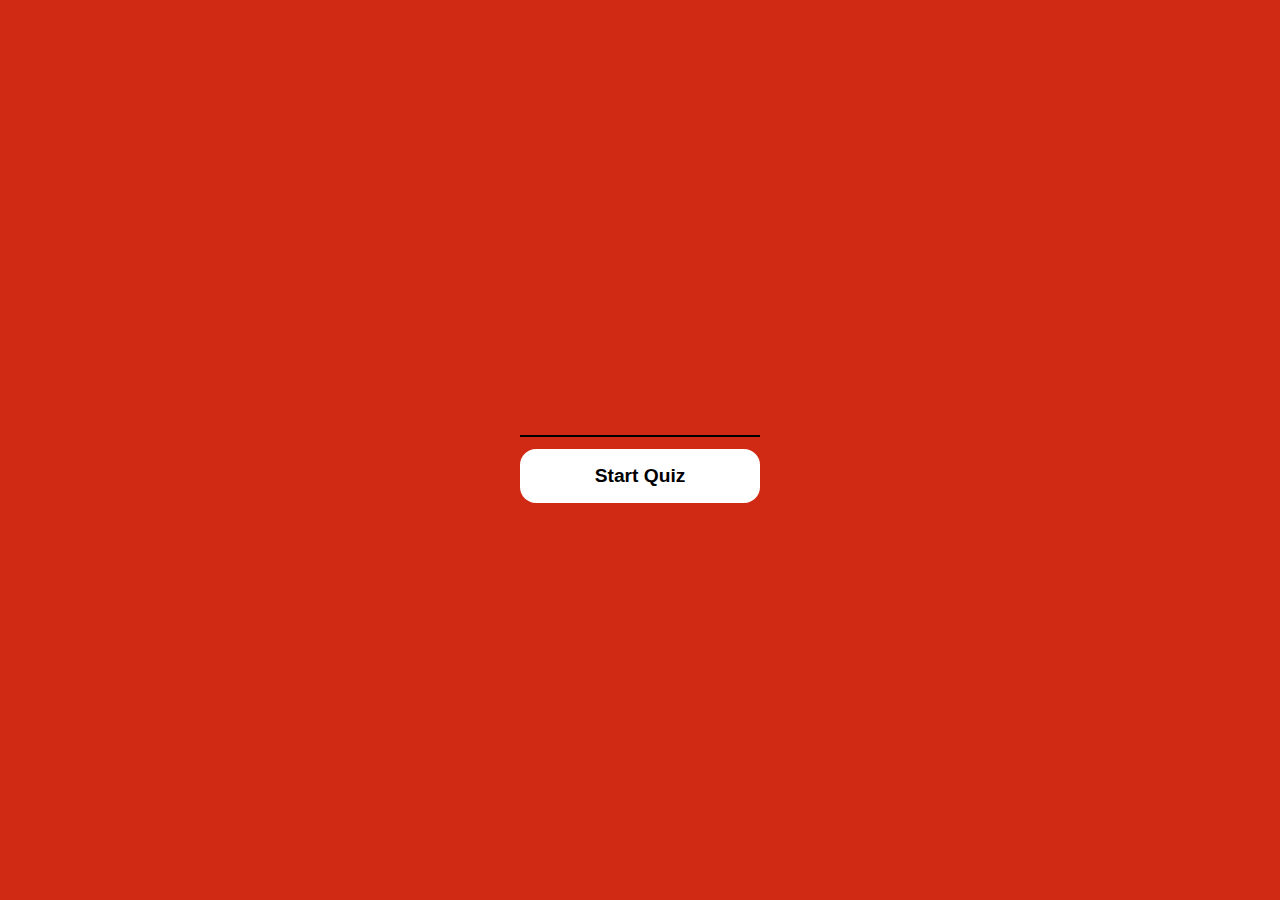
==== index.html @ c85053ea "1st commit" ====
<!DOCTYPE html>
<html lang="en">
<head>
    <meta charset="UTF-8">
    <meta name="viewport" content="width=device-width, initial-scale=1.0">
    <meta http-equiv="X-UA-Compatible" content="ie=edge">
    <title>Quizz</title>
    <link rel="stylesheet" href="style.css"/>
</head>
<body>
    <div class="wrapper">
        <div class="wlcmTxt">
                       <!-- <h1> Only a true MARVEL CINEMATIC UNIVERSE FAN can get 100% on this Quiz</h1> -->
                       <form class="welcome-form">
                       <input type="text">
                       <button type="submit">Start Quiz</button>
                       </form>
            <!-- <p> Welcome to the Quiz. This is just a fun quiz to test your MARVEL CINEMATIC UNIVERSE knowledge.</p>
             <p>You must enter your name to proceed: 
            <textarea id="name" placeholder="Name..."></textarea>
            <button id="nameSubmit">Submit</button>
            <p onclick="showInput();" id="showInput"></p>
        </p> -->
        </div>
    </div>
    <script src="app.js" type="text/javascript"> </script>
</body>
</html>
---- style.css ----
* { /* universal selector */
    padding: 0;
    margin: 0;
    box-sizing: border-box;
}
 body{
    font-family: 'Lato', sans-serif;
 }

 .wrapper{
     display: flex;
     justify-content: center;
     align-items: center;
     width: 100vw;
     height: 100vh;
     background-color: rgb(209, 42, 20);
 }

 .wlcmTxt{
     width: 15rem;
     }

.welcome-form input,
.welcome-form button {
  display: block;
  width: 100%;
  }

.welcome-form input{
    padding: 0.5rem;
    margin-bottom: 0.75rem;
    background-color: transparent;
    border: none;
    border-bottom: 2px solid black;
    font-size: larger;
    font-weight: bold;
    color: white;
    text-align: center;
}

.welcome-form button {
    padding: 1rem;
    font-size: larger;
    font-weight: bold;
    border: none;
    background-color: white;
    border-radius: 1rem;
    transition: 0.3s all;
}

.welcome-form button:hover{
    cursor: pointer;
    transform:translateY(-4px);
}

.welcome-form input:focus,
.welcome-form button:focus {
  outline: none;
  }




























/* body{
    background-color:rgb(209, 42, 20);
    background-repeat: no-repeat;
    background-size: 100%   ;
    color: white;
}

h1{
    text-align: center;
    font-weight: bolder;
    font-size: 30px;
}
p{
    text-align: center;
    padding: 1rem;
    margin: 1rem;
    font-size: 20px;
    color: white;
}

textarea{
    padding: 0;
    border: 1px solid white;
    border-radius: 0.5rem;
    font-weight: bolder;
    bottom: 0;
    font-size: 15px;
    margin: -2.5px;
    width: 152px;
    height: 21px;
    
}

button{
    padding-left: 1rem;
    padding-right: 1rem;
    max-width: 110px;
    margin-left: 5px;
    border-radius: 0.75rem;
    border: 1px solid black;
    background-color: black;
    color: white;

} */
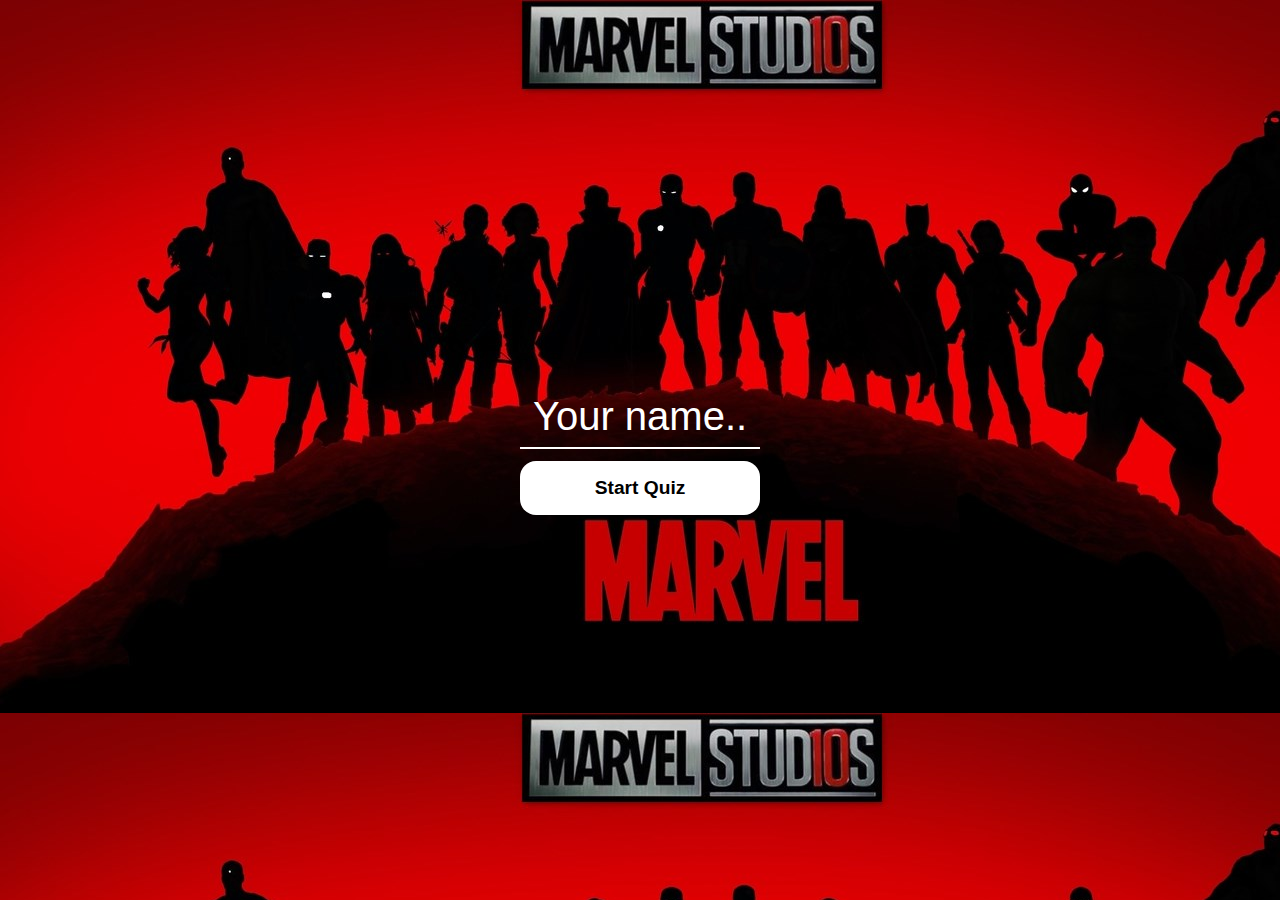
==== commit d1318a76: "Pushing first" ====
--- a/index.html
+++ b/index.html
@@ -4,25 +4,22 @@
     <meta charset="UTF-8">
     <meta name="viewport" content="width=device-width, initial-scale=1.0">
     <meta http-equiv="X-UA-Compatible" content="ie=edge">
-    <title>Quizz</title>
+    <title>Marvel's Quiz</title>
     <link rel="stylesheet" href="style.css"/>
 </head>
-<body>
+<body oncontextmenu="return false">
+    
     <div class="wrapper">
-        <div class="wlcmTxt">
-                       <!-- <h1> Only a true MARVEL CINEMATIC UNIVERSE FAN can get 100% on this Quiz</h1> -->
-                       <form class="welcome-form">
-                       <input type="text">
+        
+                    <div class="wlcmTxt">
+                       <form class="welcome-form" onsubmit="submitForm(event)" name="welcome-form">
+                       <input type="text" name="name" placeholder="Your name.." required minlength="3" >
                        <button type="submit">Start Quiz</button>
                        </form>
-            <!-- <p> Welcome to the Quiz. This is just a fun quiz to test your MARVEL CINEMATIC UNIVERSE knowledge.</p>
-             <p>You must enter your name to proceed: 
-            <textarea id="name" placeholder="Name..."></textarea>
-            <button id="nameSubmit">Submit</button>
-            <p onclick="showInput();" id="showInput"></p>
-        </p> -->
         </div>
     </div>
+
     <script src="app.js" type="text/javascript"> </script>
+
 </body>
 </html>--- a/style.css
+++ b/style.css
@@ -7,17 +7,52 @@
     font-family: 'Lato', sans-serif;
  }
 
+ /* .text{
+     color:white;
+     width: 100vw;
+    text-align: center;
+    padding-right: 10px;
+ } */
+
+ .ptext{
+         /* margin-bottom: 200px; */
+         font-size: 20px;
+         padding-bottom: 12rem;
+        }
  .wrapper{
      display: flex;
      justify-content: center;
      align-items: center;
+     position: sticky;
      width: 100vw;
      height: 100vh;
-     background-color: rgb(209, 42, 20);
+     /* background-color: #e62429; */
+     background-image: url("images/Marvel1.jpg");
+     
+ }
+
+ .wrapperEnd{
+    display: flex;
+    justify-content: center;
+    align-items: center;
+    width: 100vw;
+    height: 100vh;
+     background-image: url("images/groot.jpg");
+          
+ }
+
+ .wrapperEndFail{
+    display: flex;
+    justify-content: center;
+    align-items: center;
+    width: 100vw;
+    height: 100vh;
+     background-image: url("images/groot.jpg");
  }
 
  .wlcmTxt{
      width: 15rem;
+     color: white;
      }
 
 .welcome-form input,
@@ -31,8 +66,8 @@
     margin-bottom: 0.75rem;
     background-color: transparent;
     border: none;
-    border-bottom: 2px solid black;
-    font-size: larger;
+    border-bottom: 2px solid white;
+    font-size: 40px;
     font-weight: bold;
     color: white;
     text-align: center;
@@ -51,81 +86,116 @@
 .welcome-form button:hover{
     cursor: pointer;
     transform:translateY(-4px);
+    background-color: #e62429;
 }
 
 .welcome-form input:focus,
 .welcome-form button:focus {
   outline: none;
   }
-
-
-
-
-
-
-
-
-
-
-
-
-
-
-
-
-
-
-
-
-
-
-
-
-
-
-
-
-/* body{
-    background-color:rgb(209, 42, 20);
-    background-repeat: no-repeat;
-    background-size: 100%   ;
-    color: white;
-}
-
-h1{
+::placeholder{
+    color: white;
+    font-weight: lighter;
+}
+
+.quiz{
+    border-radius: 0.5rem;
+    display: grid;
+    grid-template-rows: 60px auto;
+    width: 700px;
+    height: 500px;
+    background-color: white;
+    content: none;
+}
+
+.quiz-header{
+    display: flex;
+    justify-content: space-between;
+    border-top-left-radius: 0.5rem;
+    border-top-right-radius: 0.5rem;
+    color: black;
+    background-color: white;
+    box-shadow: 0px 4px 5px 2px rgba(0, 0, 0, 0.3);
+    z-index: 1;
+    
+    
+}
+
+.quiz-body{
+    padding: 2rem;
+    background-color: gray;
+}
+
+.quiz_user{
+    display: flex;
+    align-items: center;
+    padding-left: 2rem;
+    
+}
+
+.quiz_timer{
+    display: flex;
+    align-items: center;
+    padding: 0 1.5rem;
+    background-color: #e62429;
+    font-weight: bolder;
+    color:white;
+}
+
+.options_group{
+    list-style: none;
+    margin: 1rem 0;
+    }
+.option{
+    background-color: white;
+    width: 18rem;
+    padding: 1rem;
+    margin-bottom: 0.5rem; 
+    border-radius: 1rem;
+}
+
+.option:hover{
+    cursor: pointer;
+    background-color:#e62429;
+    color: white;
+    /* transform: translateY(-2px); */
+}
+
+.nxtbtn{
+    background-color:#e62429;
+    color: white;
+    padding: 15px 35px;
+    border-radius: 1rem;
+    border: none;
+    margin-top: 1rem;
+}
+
+.nxtbtn:hover{
+    cursor: pointer;
+    background-color: white;
+    color: black;
+}
+.nxtbtn:focus{
+    outline: none;
+}
+
+.active{
+    background-color: #e62429;
+    color: white !important;
+}
+
+.awardIcon{
+    display: flex;
+    color: white;
+    font-size: 300px;
+    justify-items: center;
+  }
+
+.user_name,
+.user_points,
+.user_time{
+    color: white;
     text-align: center;
-    font-weight: bolder;
-    font-size: 30px;
-}
-p{
-    text-align: center;
-    padding: 1rem;
-    margin: 1rem;
-    font-size: 20px;
-    color: white;
-}
-
-textarea{
-    padding: 0;
-    border: 1px solid white;
-    border-radius: 0.5rem;
-    font-weight: bolder;
-    bottom: 0;
-    font-size: 15px;
-    margin: -2.5px;
-    width: 152px;
-    height: 21px;
-    
-}
-
-button{
-    padding-left: 1rem;
-    padding-right: 1rem;
-    max-width: 110px;
-    margin-left: 5px;
-    border-radius: 0.75rem;
-    border: 1px solid black;
-    background-color: black;
-    color: white;
-
-} */+    margin-top: 25px;
+    font-weight: bold;
+}
